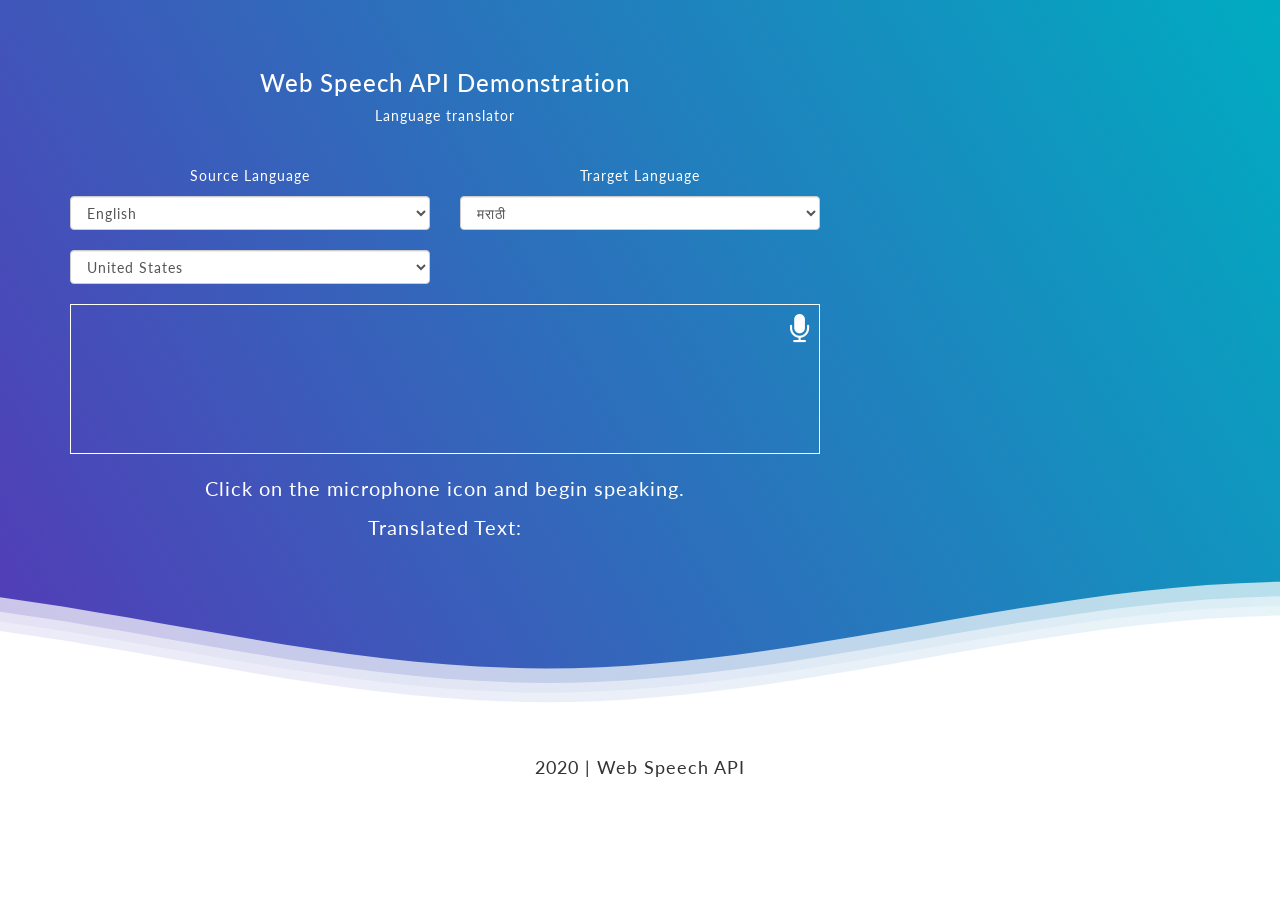
==== index.html @ 06b150a4 "initial commit" ====
<!DOCTYPE html>
<html>
<head>
<meta charset="utf-8">
<meta name="viewport" content="initial-scale=1">
<title>Web Speech API</title>
<link rel="stylesheet"
	href="https://cdnjs.cloudflare.com/ajax/libs/font-awesome/4.7.0/css/font-awesome.css">
<link rel="stylesheet"
	href="https://maxcdn.bootstrapcdn.com/bootstrap/3.3.7/css/bootstrap.min.css">
<link rel="stylesheet" href="css/style.css">
<link rel="stylesheet" href="css/waves.css">
<link rel="stylesheet" href="css/pulse.css">
<script src="https://code.jquery.com/jquery-3.5.1.min.js"></script>
</head>
<body>
	<div class="header">
		<div class="inner-header flex">
			<div class="container">
				<div class="row">
					<div class="col-offset-lg-2 col-offset-md-2 col-lg-8 col-md-8 col-sm-12" style="padding-bottom: 30px;">
						<h3>Web Speech API Demonstration</h1>
						<p>Language translator</p>
					</div>
				</div>
				<div class="row">
					<div class="col-lg-4 col-md-4 col-sm-6" style="padding-bottom: 20px;">
						<p>Source Language</p>
						<select id="source_language" class="form-control" onchange="updateSourceCountry()"></select>
						<br>
						<select class="form-control" id="source_dialect"></select>
					</div>
					<div class="col-lg-4 col-md-4 col-sm-6">
						<p>Trarget Language</p>
						<select id="target_language" class="form-control" onchange="updateTargetCountry()"></select>
						<br>
						<select class="form-control" id="target_dialect"></select>
					</div>
				</div>
				<div class="row">
					<div class="col-offset-lg-2 col-offset-md-2 col-lg-8 col-md-8 col-sm-12 col-xs-12">
						<div class="right">
							<button id="start_button" style="padding: 10px;">
								<i id="micIcon" class="fa fa-microphone" style="font-size: 30px" aria-hidden="true"></i>
							</button>
						</div>
						<div id="results">
							<span id="final_span" class="final"></span> 
							<span id="interim_span" class="interim"></span>
						</div>
						<br>
						<div id="info">
							<p id="message">message will be display here</p>
						</div>
						<div id="info">
							<p class="to-text">Translated Text: <span id="demo"></span></p>
						</div>
						<br>
					</div>
				</div>
			</div>
		</div>

		<!--Waves Container-->
		<div>
			<svg class="waves" xmlns="http://www.w3.org/2000/svg"
				xmlns:xlink="http://www.w3.org/1999/xlink" viewBox="0 24 150 28"
				preserveAspectRatio="none" shape-rendering="auto">
            <defs>
                <path id="gentle-wave"
					d="M-160 44c30 0 58-18 88-18s 58 18 88 18 58-18 88-18 58 18 88 18 v44h-352z" />
            </defs>
            <g class="parallax">
                <use xlink:href="#gentle-wave" x="48" y="0"
					fill="rgba(255,255,255,0.7" />
                <use xlink:href="#gentle-wave" x="48" y="3"
					fill="rgba(255,255,255,0.5)" />
                <use xlink:href="#gentle-wave" x="48" y="5"
					fill="rgba(255,255,255,0.3)" />
                <use xlink:href="#gentle-wave" x="48" y="7" fill="#fff" />
            </g>
        </svg>
		</div>
		<!--Waves end-->
	</div>
	<div class="content flex">
		<p>2020 | Web Speech API</p>
	</div>
	<script src="js/languages.js" type="text/javascript"></script>
	<script src="js/messages.js" type="text/javascript"></script>
	<script src="js/app.js" type="text/javascript"></script>
	<script src="js/countries.js"></script>
	<script src="js/script.js"></script>
</body>
</html>
---- css/style.css ----
* {
	font-family: 'Lato', sans-serif;
  	letter-spacing: 1px;
}

a:link {
	color: #000;
	text-decoration: none;
}

a:visited {
	color: #000;
}

a:hover {
	color: #33F;
}

.final {
	color: white;
	padding-right: 3px;
}

.interim {
	color: #e0e0e0;
}

.right {
	float: right;
}

#info {
	font-size: 20px;
	text-align: center;
	color: white;
}

#results {
	font-size: 14px;
	font-weight: bold;
	border: 1px solid white;
	padding: 15px;
	text-align: left;
	min-height: 150px;
}

#start_button {
	border: 0;
	background-color: transparent;
}

/* --------------------------------- */
#info p {
	font-size: 20px;
}

button:focus { outline: none; }
---- css/waves.css ----
@import url(//fonts.googleapis.com/css?family=Lato:300:400);

h1 {
  font-family: 'Lato', sans-serif;
  font-weight: 300;
  letter-spacing: 2px;
  font-size: 48px;
}

.content p {
  /* font-family: 'Lato', sans-serif;
  letter-spacing: 1px; */
  font-size: 14px;
  color: #333333;
}

.header {
  position: relative;
  text-align: center;
  background: linear-gradient(60deg, rgba(84, 58, 183, 1) 0%, rgba(0, 172, 193, 1) 100%);
  color: white;
  width: 100%;
}

.inner-header {
  height: 60vh;
  width: 100%;
  margin: 0;
  padding: 50px;
}

.flex {
  /* display: flex; */
  justify-content: center;
  align-items: center;
  text-align: center;
}

.waves {
  position: relative;
  width: 100%;
  height: 15vh;
  margin-bottom: -7px;
  /*Fix for safari gap*/
  min-height: 100px;
  max-height: 150x;
}

.content {
  position: relative;
  height: 10vh;
  text-align: center;
  background-color: white;
  padding-top: 50px;
}

.content p {
	font-size: 18px;
}

/* Animation */
.parallax>use {
  animation: move-forever 25s cubic-bezier(.55, .5, .45, .5) infinite;
}
.parallax>use:nth-child(1) {
  animation-delay: -2s;
  animation-duration: 7s;
}
.parallax>use:nth-child(2) {
  animation-delay: -3s;
  animation-duration: 10s;
}
.parallax>use:nth-child(3) {
  animation-delay: -4s;
  animation-duration: 13s;
}
.parallax>use:nth-child(4) {
  animation-delay: -5s;
  animation-duration: 20s;
}

@keyframes move-forever {
  0% {
    transform: translate3d(-90px, 0, 0);
  }
  100% {
    transform: translate3d(85px, 0, 0);
  }
}

/*Shrinking for mobile*/
@media (max-width: 768px) {
  .waves {
    height: 40px;
    min-height: 40px;
  }
  .content {
    height: 30vh;
  }
  h1 {
    letter-spacing: 2px;
  	font-size: 40px;
  }
  p	{
  	letter-spacing: 1px;
  	font-size: 20px;
  }
  
  .content p {
	font-size: 20px;
  }
}
---- css/pulse.css ----
.circle {
  width: 35px;
  height: 35px;
  border-radius: 50%;
  box-shadow: 0px 0px 1px 1px #0000001a;
}

.pulse {
  animation: pulse-animation 2s infinite;
}

@keyframes pulse-animation {
  0% {
    box-shadow: 0 0 0 0px rgba(0, 0, 0, 0.2);
  }
  100% {
    box-shadow: 0 0 0 20px rgba(0, 0, 0, 0);
  }
}


.master{
  color:black;
  float:right;
}

@media (max-width:900px){
  .master{
    display:none
  }
}
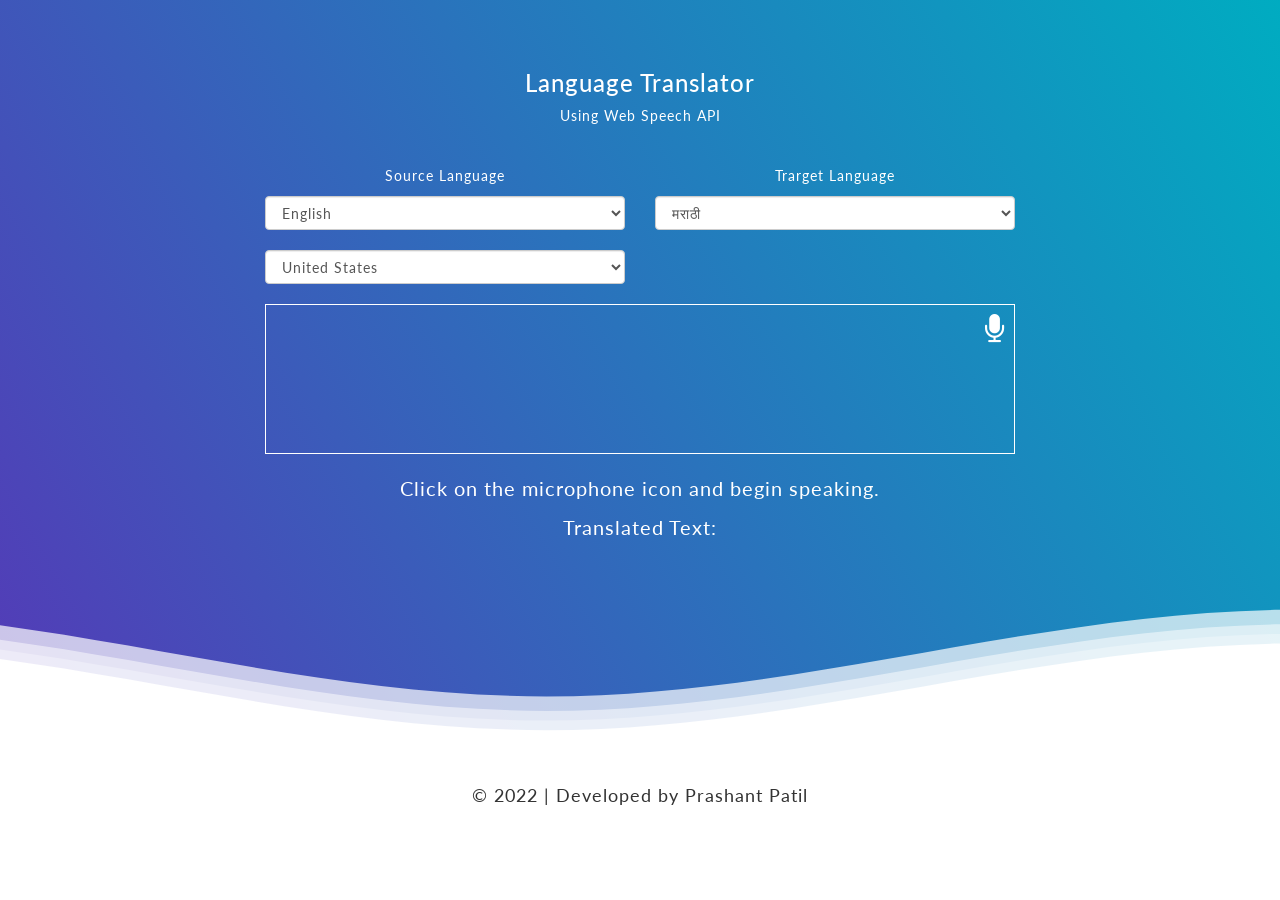
==== commit a2546602: "UI changes and code refactor" ====
--- a/index.html
+++ b/index.html
@@ -18,13 +18,13 @@
 		<div class="inner-header flex">
 			<div class="container">
 				<div class="row">
-					<div class="col-offset-lg-2 col-offset-md-2 col-lg-8 col-md-8 col-sm-12" style="padding-bottom: 30px;">
-						<h3>Web Speech API Demonstration</h1>
-						<p>Language translator</p>
+					<div class="col-lg-offset-2 col-md-offset-2 col-lg-8 col-md-8 col-sm-12" style="padding-bottom: 30px;">
+						<h3>Language Translator</h1>
+						<p>Using Web Speech API</p>
 					</div>
 				</div>
 				<div class="row">
-					<div class="col-lg-4 col-md-4 col-sm-6" style="padding-bottom: 20px;">
+					<div class="col-lg-offset-2 col-md-offset-2 col-lg-4 col-md-4 col-sm-6" style="padding-bottom: 20px;">
 						<p>Source Language</p>
 						<select id="source_language" class="form-control" onchange="updateSourceCountry()"></select>
 						<br>
@@ -38,7 +38,7 @@
 					</div>
 				</div>
 				<div class="row">
-					<div class="col-offset-lg-2 col-offset-md-2 col-lg-8 col-md-8 col-sm-12 col-xs-12">
+					<div class="col-lg-offset-2 col-md-offset-2 col-lg-8 col-md-8 col-sm-12 col-xs-12">
 						<div class="right">
 							<button id="start_button" style="padding: 10px;">
 								<i id="micIcon" class="fa fa-microphone" style="font-size: 30px" aria-hidden="true"></i>
@@ -60,7 +60,7 @@
 				</div>
 			</div>
 		</div>
-
+		<br><br><br>
 		<!--Waves Container-->
 		<div>
 			<svg class="waves" xmlns="http://www.w3.org/2000/svg"
@@ -84,12 +84,10 @@
 		<!--Waves end-->
 	</div>
 	<div class="content flex">
-		<p>2020 | Web Speech API</p>
+		<p>&#169; 2022 | Developed by Prashant Patil</p>
 	</div>
 	<script src="js/languages.js" type="text/javascript"></script>
 	<script src="js/messages.js" type="text/javascript"></script>
 	<script src="js/app.js" type="text/javascript"></script>
-	<script src="js/countries.js"></script>
-	<script src="js/script.js"></script>
 </body>
 </html>
--- a/css/waves.css
+++ b/css/waves.css
@@ -97,6 +97,15 @@
   .content {
     height: 30vh;
   }
+  #info p {
+    font-size: 14px;
+  }
+  .inner-header {
+	  height: 90vh;
+	  width: 100%;
+	  margin: 0;
+	  padding: 50px;
+  }
   h1 {
     letter-spacing: 2px;
   	font-size: 40px;
@@ -107,6 +116,6 @@
   }
   
   .content p {
-	font-size: 20px;
+	font-size: 14px;
   }
 }
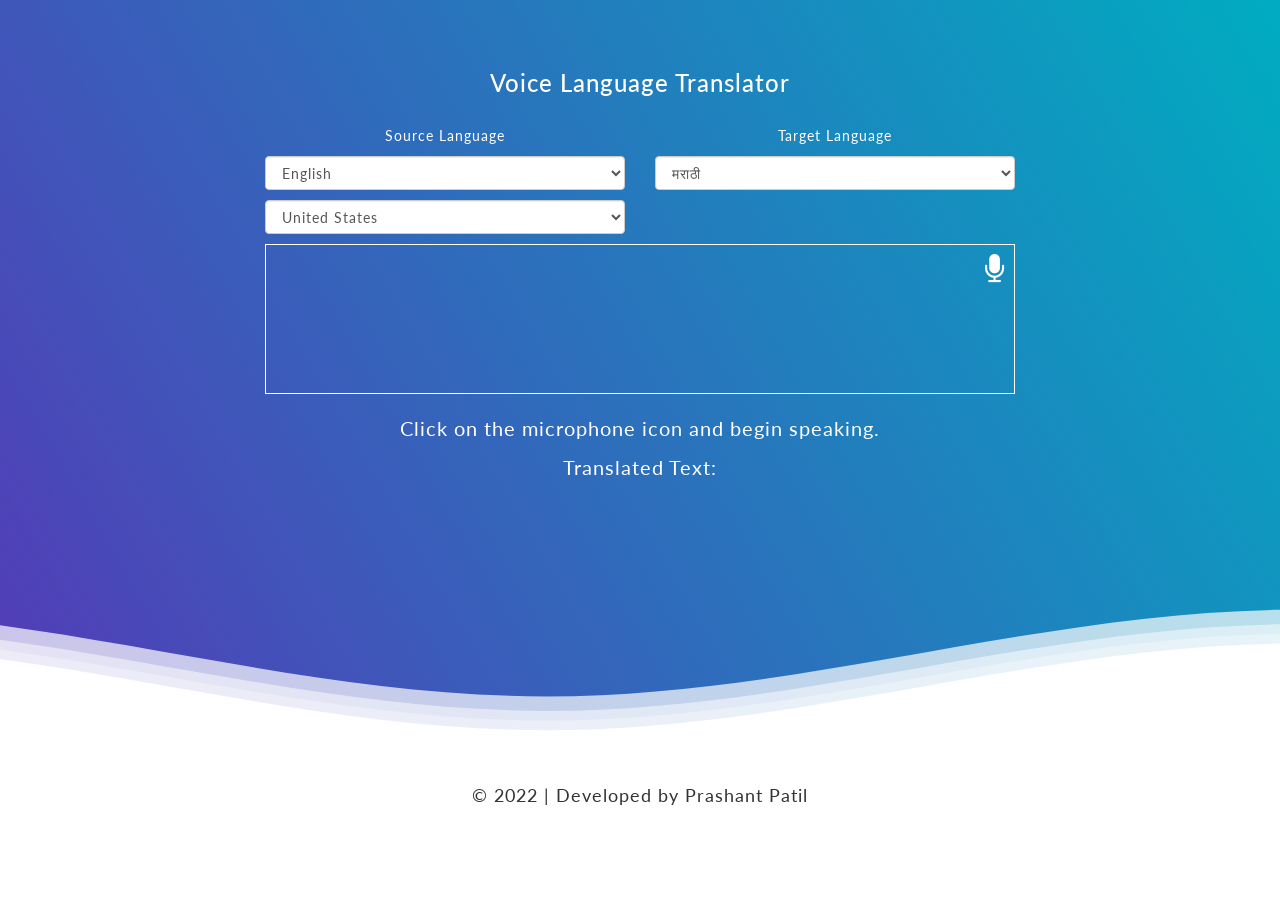
==== commit 4dc534da: "UI chages" ====
--- a/index.html
+++ b/index.html
@@ -3,7 +3,7 @@
 <head>
 <meta charset="utf-8">
 <meta name="viewport" content="initial-scale=1">
-<title>Web Speech API</title>
+<title>Voice Language Translator</title>
 <link rel="stylesheet"
 	href="https://cdnjs.cloudflare.com/ajax/libs/font-awesome/4.7.0/css/font-awesome.css">
 <link rel="stylesheet"
@@ -18,23 +18,25 @@
 		<div class="inner-header flex">
 			<div class="container">
 				<div class="row">
-					<div class="col-lg-offset-2 col-md-offset-2 col-lg-8 col-md-8 col-sm-12" style="padding-bottom: 30px;">
-						<h3>Language Translator</h1>
-						<p>Using Web Speech API</p>
+					<div class="col-lg-offset-2 col-md-offset-2 col-lg-8 col-md-8 col-sm-12" style="padding-bottom: 20px;">
+						<h3>Voice Language Translator</h1>
+						<!-- <p>Using Web Speech API</p> -->
 					</div>
 				</div>
 				<div class="row">
-					<div class="col-lg-offset-2 col-md-offset-2 col-lg-4 col-md-4 col-sm-6" style="padding-bottom: 20px;">
+					<div class="col-lg-offset-2 col-md-offset-2 col-lg-4 col-md-4 col-sm-6" style="padding-bottom: 10px;">
 						<p>Source Language</p>
 						<select id="source_language" class="form-control" onchange="updateSourceCountry()"></select>
-						<br>
-						<select class="form-control" id="source_dialect"></select>
+						<div style="padding-top:10px;">
+							<select class="form-control" id="source_dialect"></select>
+						</div>
 					</div>
 					<div class="col-lg-4 col-md-4 col-sm-6">
-						<p>Trarget Language</p>
+						<p>Target Language</p>
 						<select id="target_language" class="form-control" onchange="updateTargetCountry()"></select>
-						<br>
-						<select class="form-control" id="target_dialect"></select>
+						<div style="padding-top:10px; padding-bottom:10px;">
+							<select class="form-control" id="target_dialect"></select>
+						</div>
 					</div>
 				</div>
 				<div class="row">
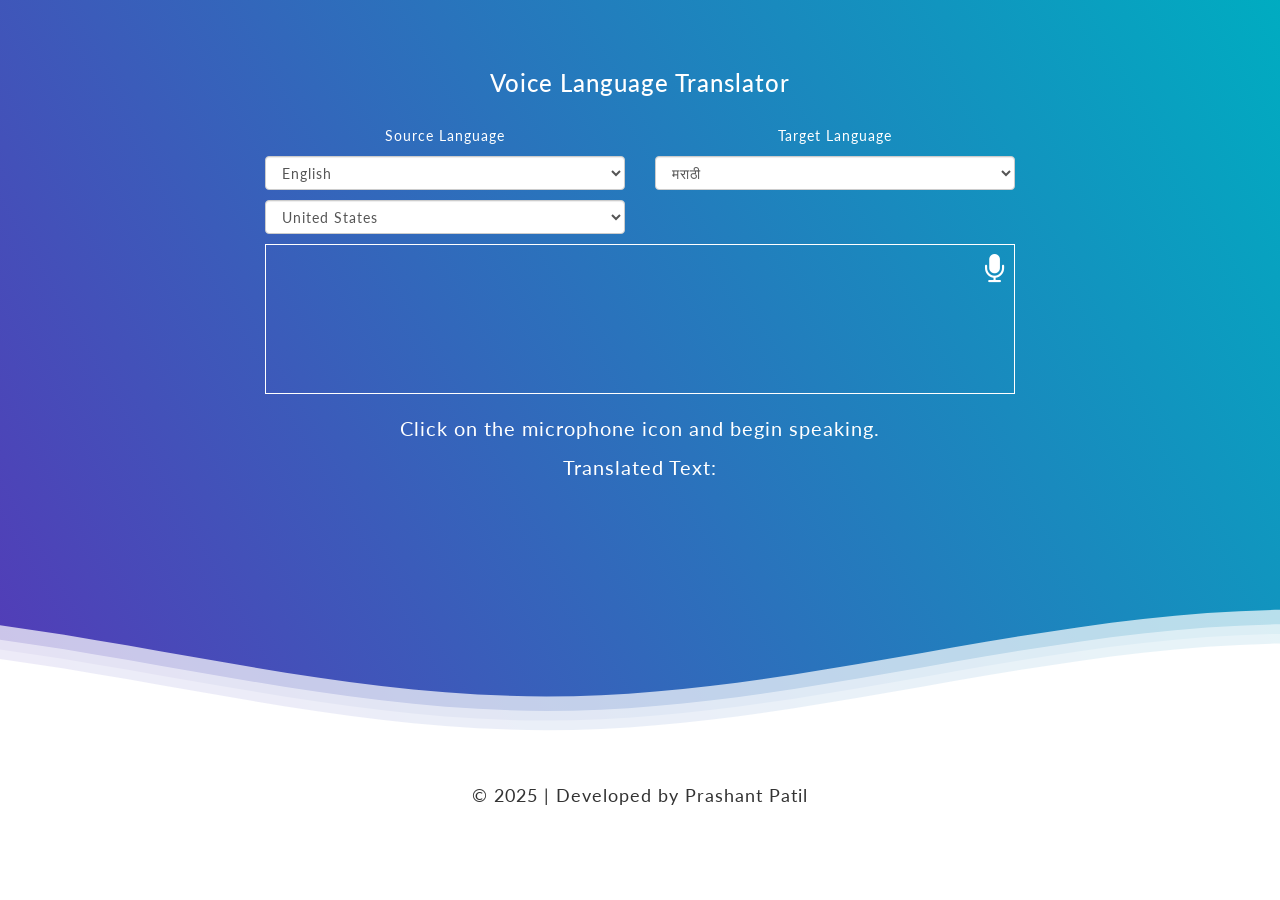
==== commit 849e76d3: "Update index.html change copywrite year to 2025" ====
--- a/index.html
+++ b/index.html
@@ -86,7 +86,7 @@
 		<!--Waves end-->
 	</div>
 	<div class="content flex">
-		<p>&#169; 2022 | Developed by Prashant Patil</p>
+		<p>&#169; 2025 | Developed by Prashant Patil</p>
 	</div>
 	<script src="js/languages.js" type="text/javascript"></script>
 	<script src="js/messages.js" type="text/javascript"></script>
